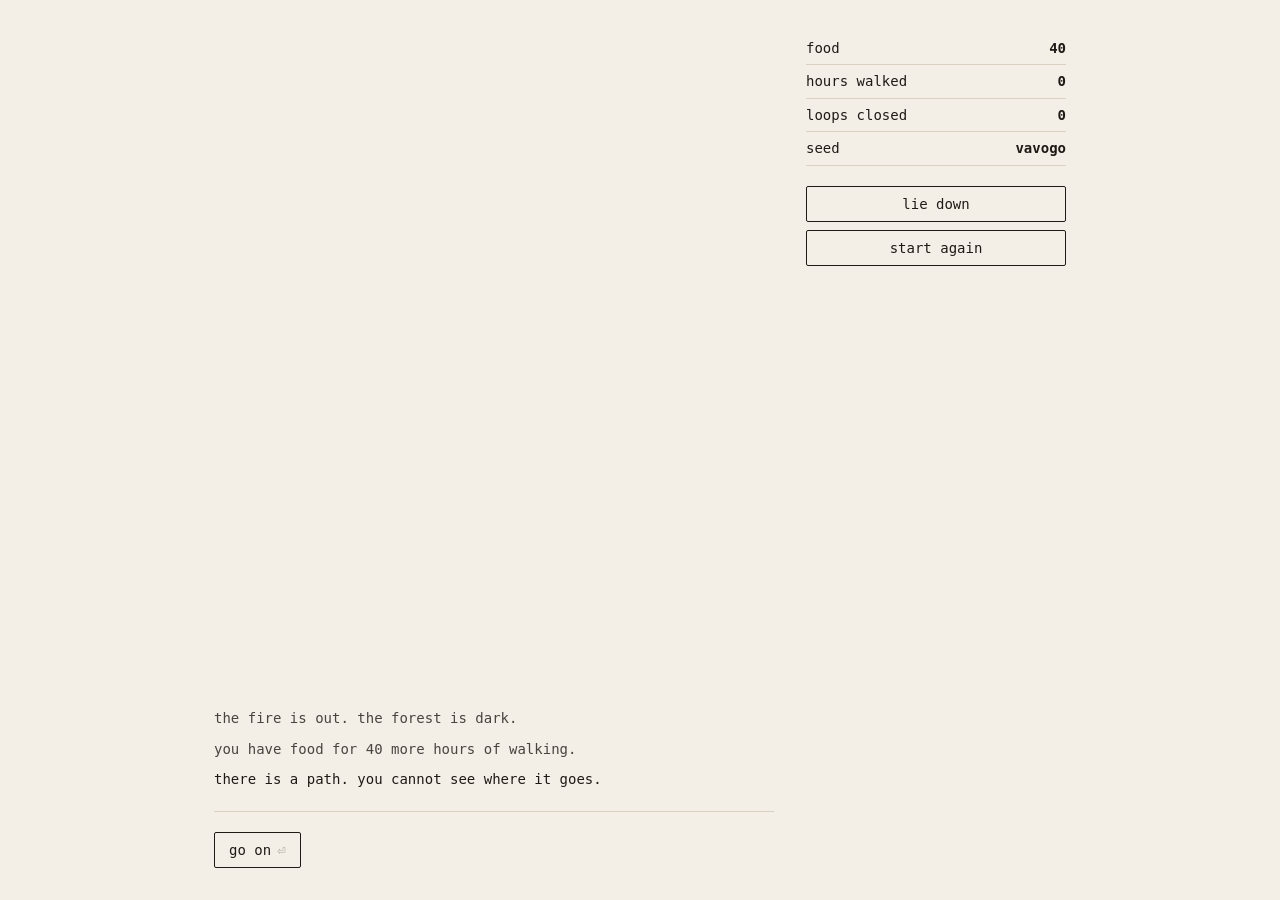
==== index.html @ b6fb8c88 "Walk in the dark first, and decide the world at camp Replaces the grid game. The player no longer ha" ====
<!doctype html>
<html lang="en">
<head>
<meta charset="utf-8">
<meta name="viewport" content="width=device-width, initial-scale=1, viewport-fit=cover, maximum-scale=1">
<title>A Twisting Forest</title>
<meta name="description" content="You walk in the dark until the paths start repeating. What you agree to becomes the shape of the world.">
<meta name="theme-color" content="#f4efe6">
<meta name="mobile-web-app-capable" content="yes">
<meta name="apple-mobile-web-app-capable" content="yes">
<meta name="apple-mobile-web-app-title" content="Twisting Forest">
<link rel="manifest" href="manifest.webmanifest">
<link rel="icon" href="icon.svg" type="image/svg+xml">
<link rel="apple-touch-icon" href="icon.svg">
<link rel="stylesheet" href="style.css">
</head>
<body>
<main id="game">
  <section id="left">
    <section id="log" aria-live="polite"></section>
    <section id="act"></section>
  </section>
  <aside id="side">
    <section id="mapwrap" hidden>
      <canvas id="sketch"></canvas>
      <p class="cap">what you remember</p>
    </section>
    <div class="stat"><span>food</span><b id="supplies"></b></div>
    <div class="stat"><span>hours walked</span><b id="steps"></b></div>
    <div class="stat"><span>loops closed</span><b id="loops"></b></div>
    <div class="stat"><span>seed</span><b id="seed"></b></div>
    <div class="buttons">
      <button id="map" hidden>the map</button>
      <button id="lie-down">lie down</button>
      <button id="new-world">start again</button>
    </div>
  </aside>
</main>
<div id="overlay" hidden>
  <div id="stage">
    <canvas id="pieces"></canvas>
    <canvas id="solid" hidden></canvas>
    <canvas id="finalmap" hidden></canvas>
    <p id="stage-hint"></p>
  </div>
  <section id="reveal" hidden>
    <h1>the world</h1>
    <p id="reveal-name"></p>
    <p id="reveal-detail"></p>
    <p id="reveal-stats"></p>
    <div class="buttons">
      <button data-view="pieces">the pieces</button>
      <button data-view="solid">the world</button>
      <button data-view="finalmap">your map</button>
    </div>
    <div class="buttons">
      <button id="again">begin again</button>
      <button id="same">same seed</button>
    </div>
  </section>
</div>
<script type="module" src="src/main.js"></script>
</body>
</html>
---- style.css ----
:root {
  --paper: #f4efe6; --ink: #1e1a16; --faint: #a89f92; --rule: #d9d0c1;
  --safe: env(safe-area-inset-bottom, 0px);
}
* { box-sizing: border-box; }
[hidden] { display: none !important; }
html, body {
  margin: 0; min-height: 100%; background: var(--paper); color: var(--ink);
  font: 14px/1.6 "DejaVu Sans Mono", Menlo, Consolas, monospace;
  -webkit-text-size-adjust: 100%; overscroll-behavior: none;
}
button {
  font: inherit; background: none; border: 1px solid var(--ink); color: var(--ink);
  padding: 6px 14px; cursor: pointer; border-radius: 2px;
  touch-action: manipulation; -webkit-tap-highlight-color: transparent;
}
button:active { background: var(--ink); color: var(--paper); }
@media (hover: hover) { button:hover { background: var(--ink); color: var(--paper); } }
button[disabled] { opacity: .4; cursor: default; }
.key { color: var(--faint); margin-left: 6px; }
button:hover .key, button:active .key { color: var(--paper); }
.cap { color: var(--faint); text-align: center; margin: 6px 0 0; font-size: 12px; }

#game { display: grid; grid-template-columns: minmax(0, 560px) 260px; gap: 32px;
  padding: 32px; height: 100vh; justify-content: center; align-items: stretch; }
#left { min-width: 0; display: flex; flex-direction: column; min-height: 0; }
/* the log fills what is left and spills off the top, so the newest line is
   always the one at the bottom and the buttons never get pushed away */
#log { flex: 1 1 auto; min-height: 0; overflow: hidden; display: flex;
  flex-direction: column; gap: 8px; justify-content: flex-end;
  padding-bottom: 20px; border-bottom: 1px solid var(--rule); }
#log p { margin: 0; }
#log p:nth-last-child(n+2) { opacity: .8; }
#log p:nth-last-child(n+5) { opacity: .55; }
#log p:nth-last-child(n+9) { opacity: .32; }
#log p:nth-last-child(n+14) { opacity: .16; }
#act { flex: 0 0 auto; display: flex; flex-wrap: wrap; gap: 10px; padding-top: 20px; }
#act .ask { flex-basis: 100%; margin: 0 0 4px; }

#side { overflow-y: auto; max-height: 100%; }
#side .stat { display: flex; justify-content: space-between;
  border-bottom: 1px solid var(--rule); padding: 5px 0; }
#side .buttons { display: flex; flex-direction: column; gap: 8px; margin-top: 20px; }
#mapwrap { margin-bottom: 20px; }
#sketch { display: block; border: 1px solid var(--rule); max-width: 100%; }

#overlay { position: fixed; inset: 0; background: var(--paper); display: grid;
  grid-template-columns: minmax(0, 1fr) 380px; align-items: center; gap: 32px;
  padding: 32px; overflow: auto; }
#stage { position: relative; display: grid; place-items: center; min-width: 0; }
#pieces, #solid, #finalmap { display: block; margin: 0 auto; max-width: 100%;
  grid-area: 1 / 1; }
#solid { touch-action: none; cursor: grab; }
#solid:active { cursor: grabbing; }
#stage-hint { grid-area: 2 / 1; margin: 10px 0 0; color: var(--faint); text-align: center; }
@keyframes fade-in { from { opacity: 0; } to { opacity: 1; } }
#reveal { animation: fade-in .9s ease both; }
@media (prefers-reduced-motion: reduce) { #reveal { animation-duration: .01s; } }
#reveal h1 { font-size: 16px; margin: 0 0 14px; }
#reveal p { margin: 0 0 14px; }
#reveal .buttons { display: flex; flex-wrap: wrap; gap: 8px; margin-top: 18px; }
#reveal .buttons button { flex: 1; min-width: 110px; }
#reveal .buttons button[aria-pressed="true"] { background: var(--ink); color: var(--paper); }

@media (max-width: 900px) {
  /* let the page scroll rather than squeezing the log to nothing once the
     map is open */
  #game { grid-template-columns: minmax(0, 1fr); grid-template-rows: auto auto; gap: 16px;
    padding: 16px; padding-bottom: calc(16px + var(--safe)); height: auto; min-height: 100dvh; }
  #left { min-height: 0; }
  #log { flex: 0 0 auto; height: 46vh; }
  #side { overflow-y: visible; max-height: none; }
  #sketch { margin: 0 auto; }
  #side .buttons { flex-direction: row; flex-wrap: wrap; }
  #side .buttons button { flex: 1; min-width: 110px; }
  #overlay { grid-template-columns: minmax(0, 1fr); align-content: start; gap: 18px;
    padding: 16px; padding-bottom: calc(16px + var(--safe)); }
}
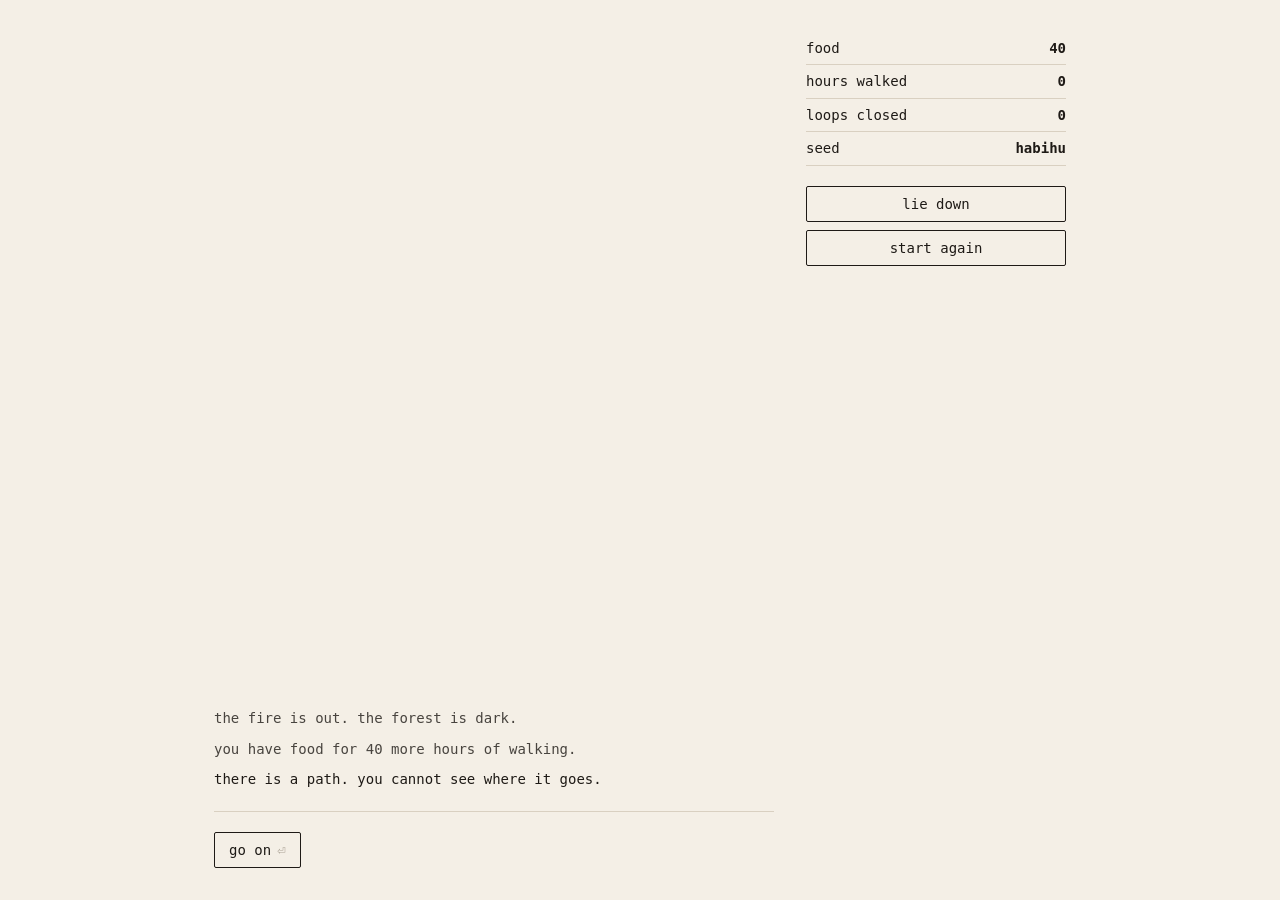
==== commit 531bb6f5: "Draw the walk on the world: a sphere with tubes through it Two changes, and the second is what makes" ====
--- a/index.html
+++ b/index.html
@@ -38,9 +38,8 @@
 </main>
 <div id="overlay" hidden>
   <div id="stage">
-    <canvas id="pieces"></canvas>
+    <canvas id="worldmap"></canvas>
     <canvas id="solid" hidden></canvas>
-    <canvas id="finalmap" hidden></canvas>
     <p id="stage-hint"></p>
   </div>
   <section id="reveal" hidden>
@@ -49,9 +48,8 @@
     <p id="reveal-detail"></p>
     <p id="reveal-stats"></p>
     <div class="buttons">
-      <button data-view="pieces">the pieces</button>
-      <button data-view="solid">the world</button>
-      <button data-view="finalmap">your map</button>
+      <button data-view="map">the map</button>
+      <button data-view="solid">the solid</button>
     </div>
     <div class="buttons">
       <button id="again">begin again</button>
--- a/style.css
+++ b/style.css
@@ -48,7 +48,7 @@
   grid-template-columns: minmax(0, 1fr) 380px; align-items: center; gap: 32px;
   padding: 32px; overflow: auto; }
 #stage { position: relative; display: grid; place-items: center; min-width: 0; }
-#pieces, #solid, #finalmap { display: block; margin: 0 auto; max-width: 100%;
+#worldmap, #solid { display: block; margin: 0 auto; max-width: 100%;
   grid-area: 1 / 1; }
 #solid { touch-action: none; cursor: grab; }
 #solid:active { cursor: grabbing; }
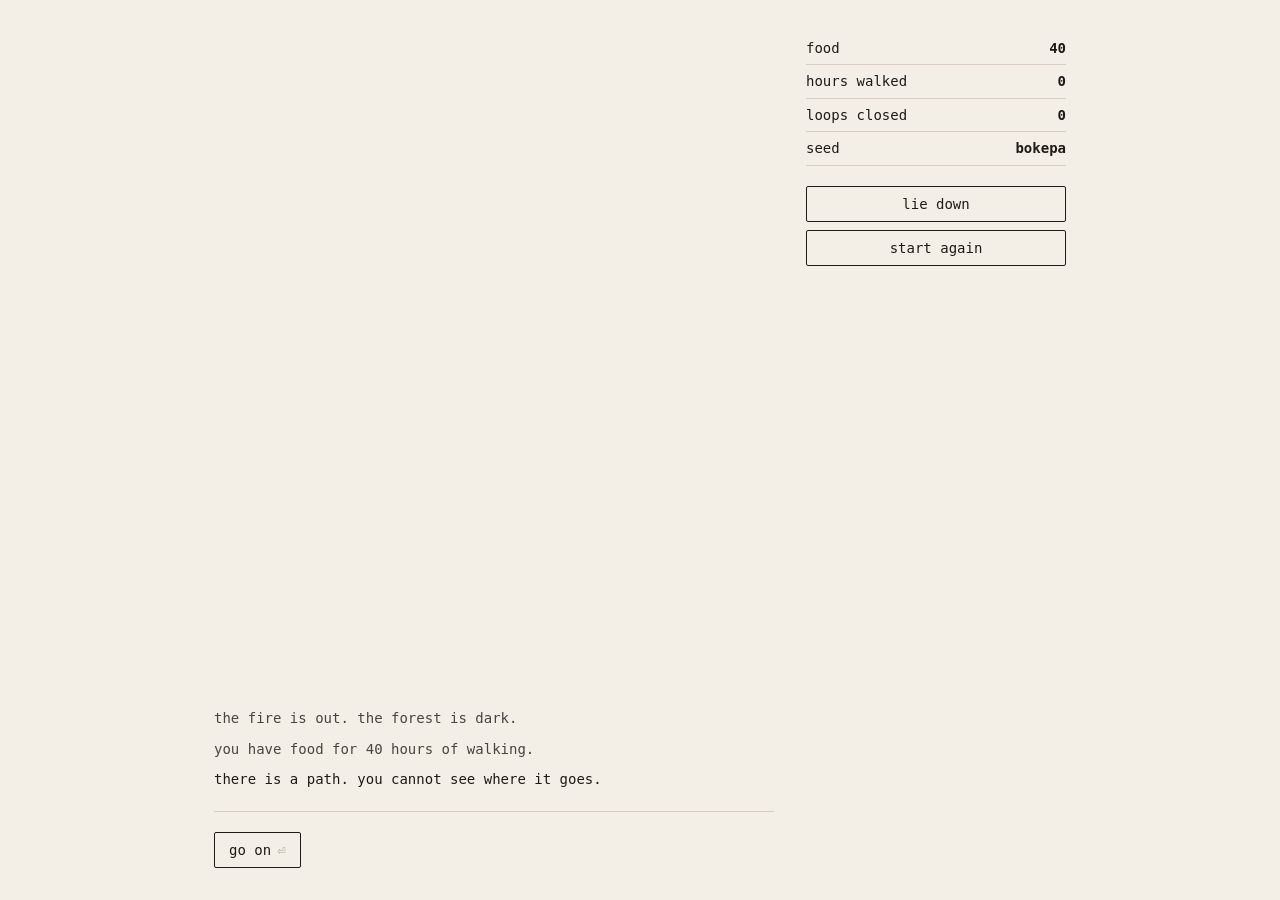
==== commit 6994e7ed: "Two loops to a handle, one material, and the walk drawn on the solid Closing a loop no longer always" ====
--- a/index.html
+++ b/index.html
@@ -50,6 +50,7 @@
     <div class="buttons">
       <button data-view="map">the map</button>
       <button data-view="solid">the solid</button>
+      <button id="walk" hidden>hide the walk</button>
     </div>
     <div class="buttons">
       <button id="again">begin again</button>
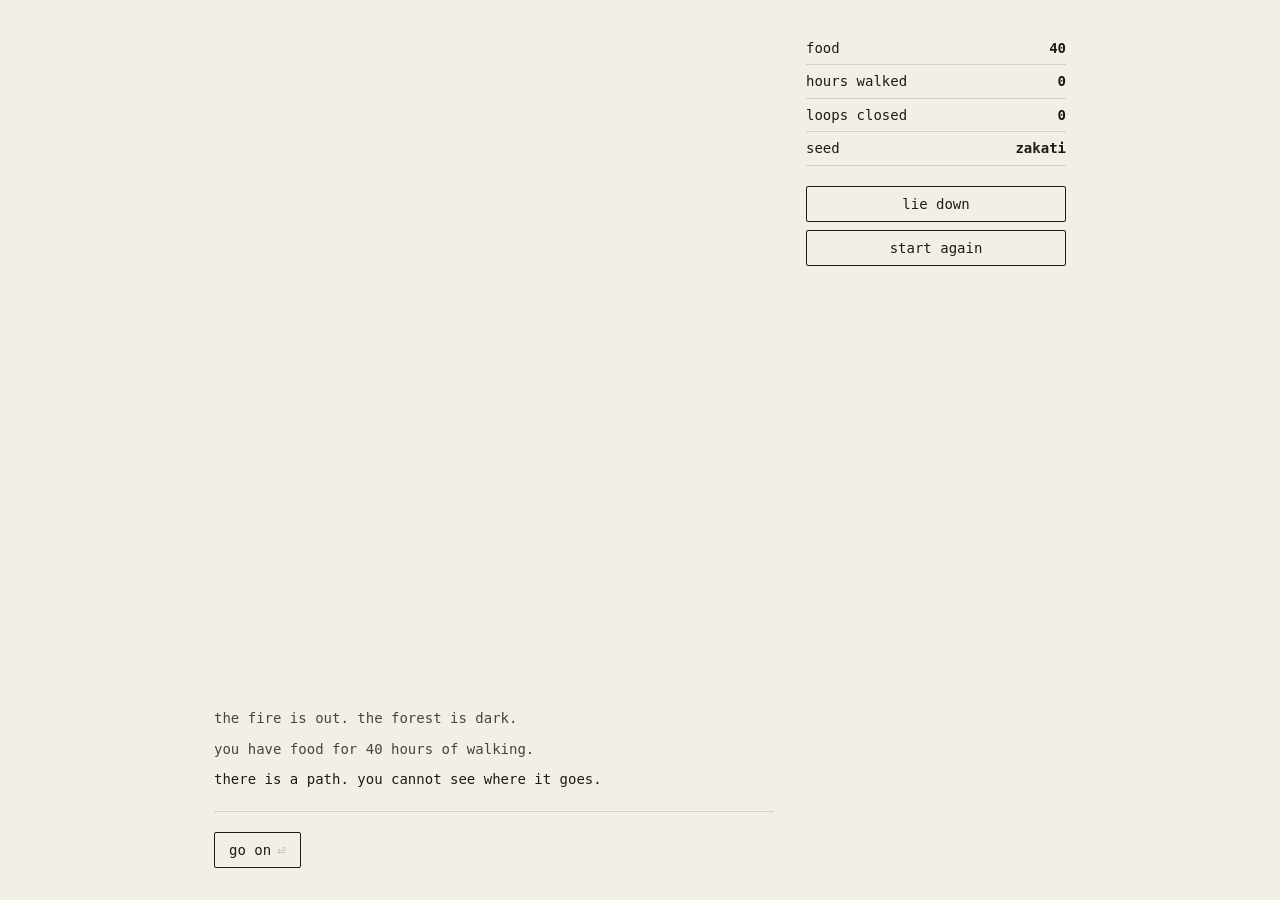
==== commit 4d33c4ae: "Cut the world open into a net, and roll it back up There was no net, which is why there was nothing " ====
--- a/index.html
+++ b/index.html
@@ -51,6 +51,7 @@
       <button data-view="map">the map</button>
       <button data-view="solid">the solid</button>
       <button id="walk" hidden>hide the walk</button>
+      <button id="roll" hidden>unroll the net</button>
     </div>
     <div class="buttons">
       <button id="again">begin again</button>
--- a/style.css
+++ b/style.css
@@ -17,6 +17,10 @@
 button:active { background: var(--ink); color: var(--paper); }
 @media (hover: hover) { button:hover { background: var(--ink); color: var(--paper); } }
 button[disabled] { opacity: .4; cursor: default; }
+/* a way already walked: you would remember, so it is not hidden */
+button.known { border-style: dashed; color: var(--faint); border-color: var(--faint); }
+button.known:active { background: var(--faint); color: var(--paper); }
+@media (hover: hover) { button.known:hover { background: var(--faint); color: var(--paper); } }
 .key { color: var(--faint); margin-left: 6px; }
 button:hover .key, button:active .key { color: var(--paper); }
 .cap { color: var(--faint); text-align: center; margin: 6px 0 0; font-size: 12px; }
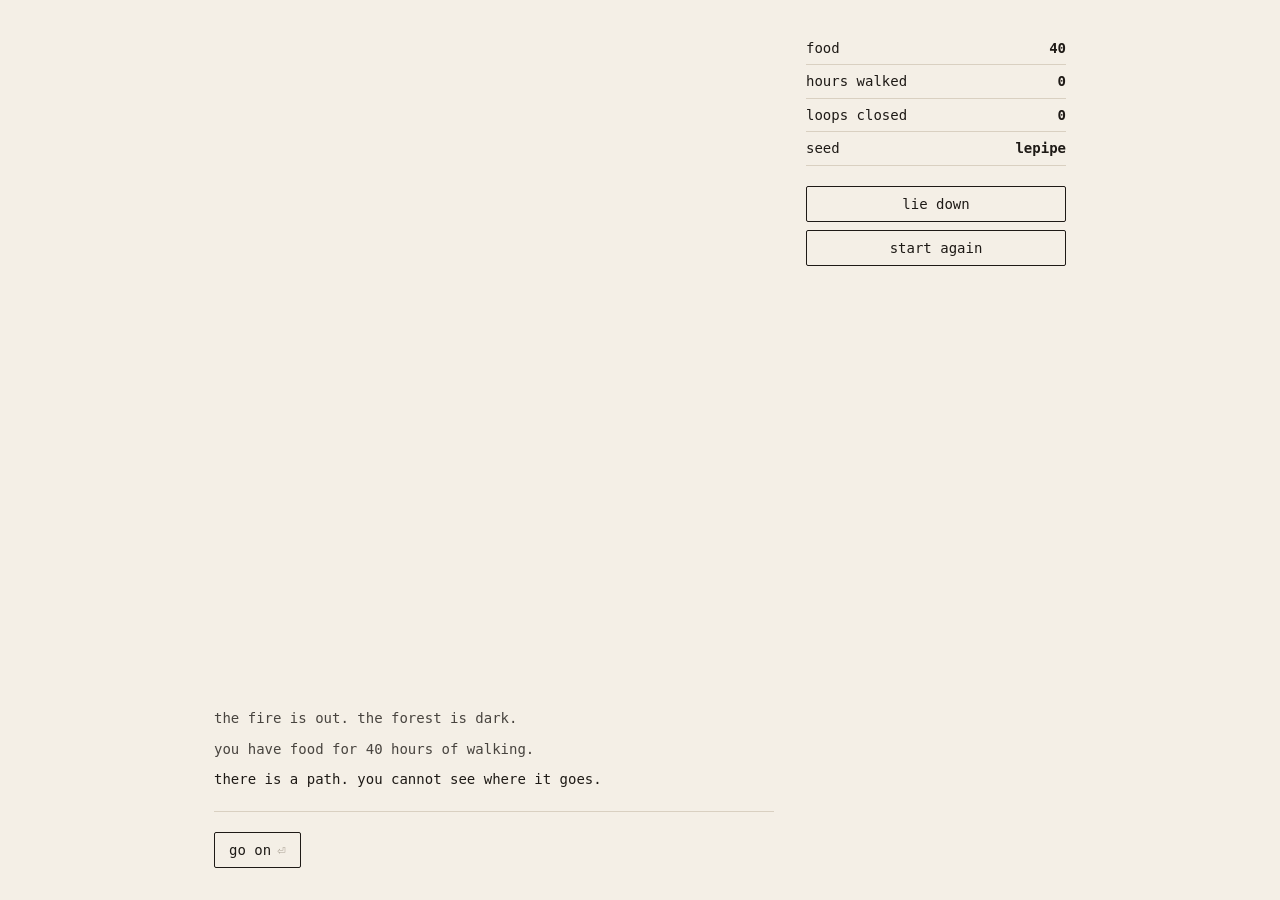
==== commit 67ab0fa4: "Draw the net as one connected piece A chain of polygons joined by rectangles, in the form the classi" ====
--- a/index.html
+++ b/index.html
@@ -39,6 +39,7 @@
 <div id="overlay" hidden>
   <div id="stage">
     <canvas id="worldmap"></canvas>
+    <canvas id="chainnet" hidden></canvas>
     <canvas id="solid" hidden></canvas>
     <p id="stage-hint"></p>
   </div>
@@ -49,6 +50,7 @@
     <p id="reveal-stats"></p>
     <div class="buttons">
       <button data-view="map">the map</button>
+      <button data-view="net">the net</button>
       <button data-view="solid">the solid</button>
       <button id="walk" hidden>hide the walk</button>
       <button id="roll" hidden>unroll the net</button>
--- a/style.css
+++ b/style.css
@@ -52,7 +52,7 @@
   grid-template-columns: minmax(0, 1fr) 380px; align-items: center; gap: 32px;
   padding: 32px; overflow: auto; }
 #stage { position: relative; display: grid; place-items: center; min-width: 0; }
-#worldmap, #solid { display: block; margin: 0 auto; max-width: 100%;
+#worldmap, #chainnet, #solid { display: block; margin: 0 auto; max-width: 100%;
   grid-area: 1 / 1; }
 #solid { touch-action: none; cursor: grab; }
 #solid:active { cursor: grabbing; }
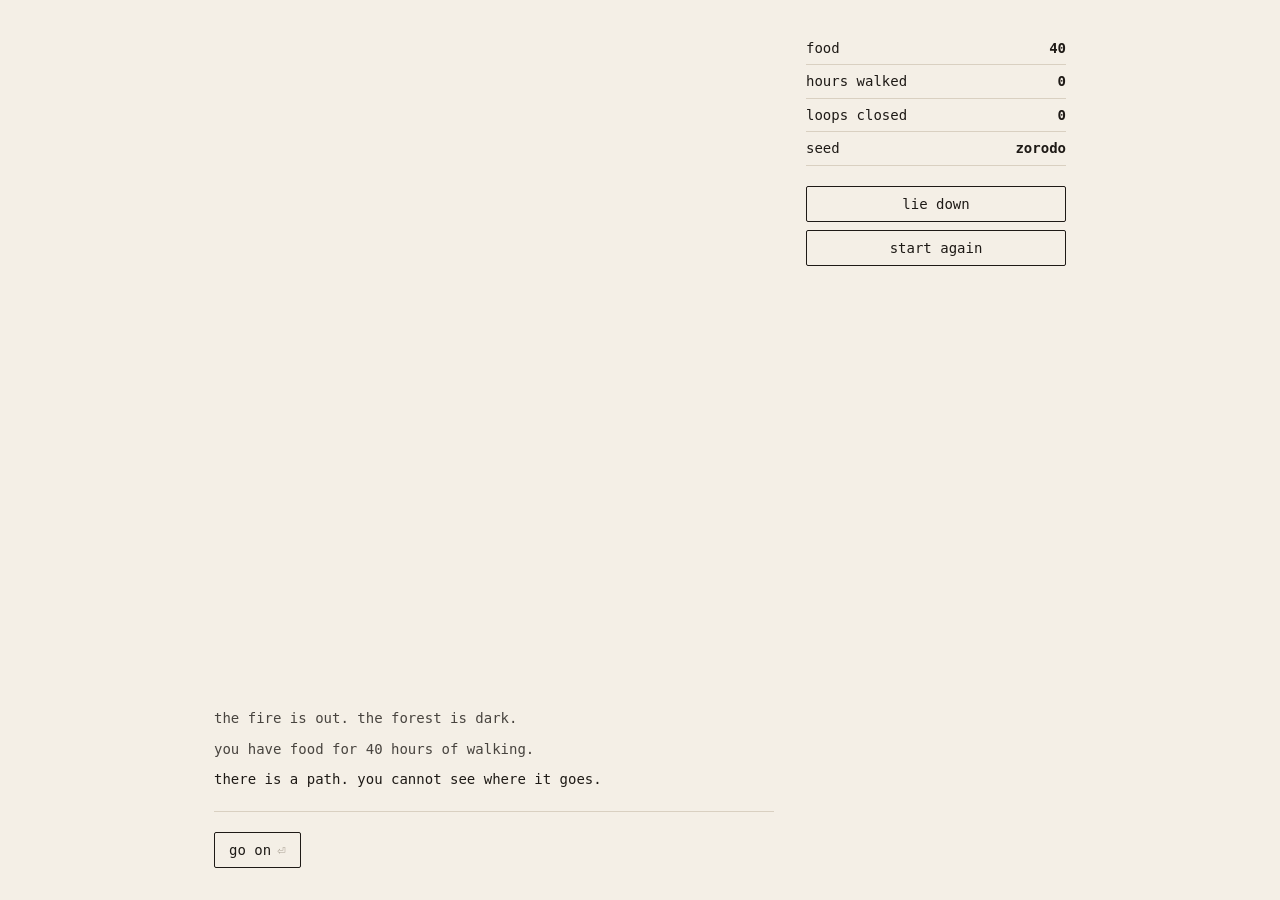
==== commit 2b0f7389: "Assemble the chain: the net that rolls up Handles in a row with a cylinder between each pair, as one" ====
--- a/index.html
+++ b/index.html
@@ -39,7 +39,7 @@
 <div id="overlay" hidden>
   <div id="stage">
     <canvas id="worldmap"></canvas>
-    <canvas id="chainnet" hidden></canvas>
+    <canvas id="netsolid" hidden></canvas>
     <canvas id="solid" hidden></canvas>
     <p id="stage-hint"></p>
   </div>
--- a/style.css
+++ b/style.css
@@ -52,10 +52,10 @@
   grid-template-columns: minmax(0, 1fr) 380px; align-items: center; gap: 32px;
   padding: 32px; overflow: auto; }
 #stage { position: relative; display: grid; place-items: center; min-width: 0; }
-#worldmap, #chainnet, #solid { display: block; margin: 0 auto; max-width: 100%;
+#worldmap, #netsolid, #solid { display: block; margin: 0 auto; max-width: 100%;
   grid-area: 1 / 1; }
-#solid { touch-action: none; cursor: grab; }
-#solid:active { cursor: grabbing; }
+#solid, #netsolid { touch-action: none; cursor: grab; }
+#solid:active, #netsolid:active { cursor: grabbing; }
 #stage-hint { grid-area: 2 / 1; margin: 10px 0 0; color: var(--faint); text-align: center; }
 @keyframes fade-in { from { opacity: 0; } to { opacity: 1; } }
 #reveal { animation: fade-in .9s ease both; }
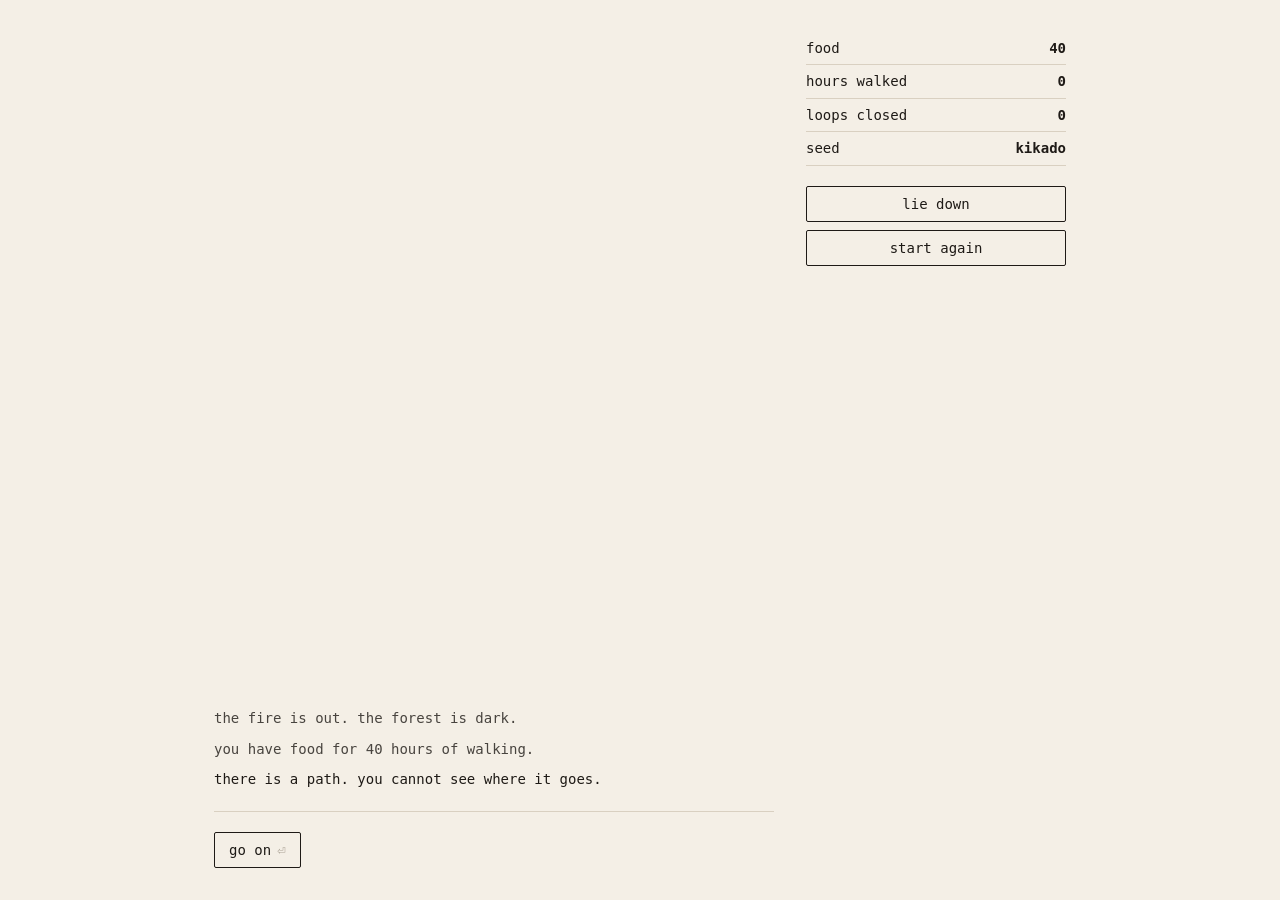
==== commit 1dae8188: "The chain is the world now, and it rolls up the way it should The capsule with tubes bolted on is go" ====
--- a/index.html
+++ b/index.html
@@ -40,7 +40,6 @@
   <div id="stage">
     <canvas id="worldmap"></canvas>
     <canvas id="netsolid" hidden></canvas>
-    <canvas id="solid" hidden></canvas>
     <p id="stage-hint"></p>
   </div>
   <section id="reveal" hidden>
@@ -51,8 +50,6 @@
     <div class="buttons">
       <button data-view="map">the map</button>
       <button data-view="net">the net</button>
-      <button data-view="solid">the solid</button>
-      <button id="walk" hidden>hide the walk</button>
       <button id="roll" hidden>unroll the net</button>
     </div>
     <div class="buttons">
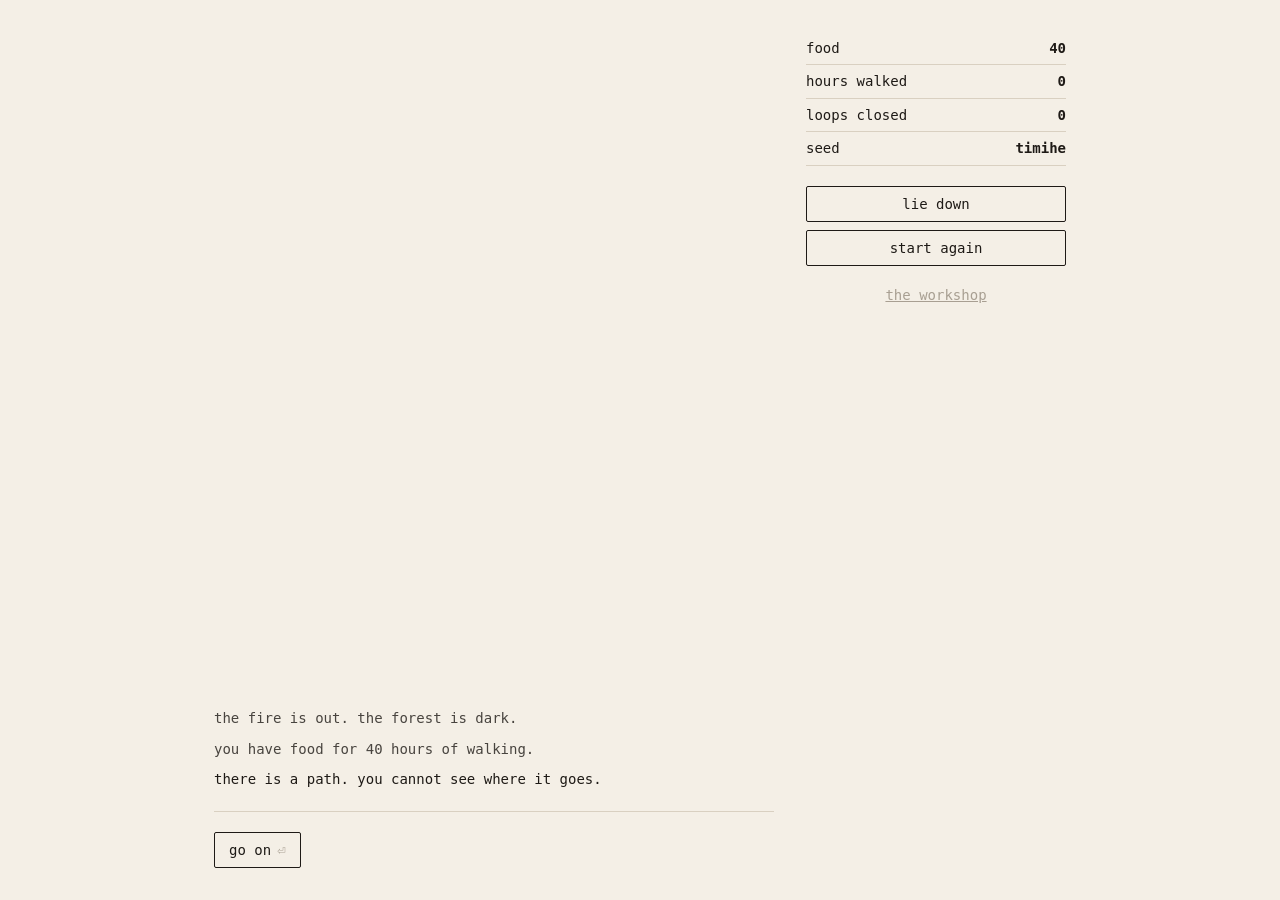
==== commit fb24a69f: "Open a workshop, and roll a rectangle up into a torus in it The roll in chain.js has never really re" ====
--- a/index.html
+++ b/index.html
@@ -34,6 +34,7 @@
       <button id="lie-down">lie down</button>
       <button id="new-world">start again</button>
     </div>
+    <p class="tab"><a href="lab.html">the workshop</a></p>
   </aside>
 </main>
 <div id="overlay" hidden>
--- a/style.css
+++ b/style.css
@@ -80,3 +80,50 @@
   #overlay { grid-template-columns: minmax(0, 1fr); align-content: start; gap: 18px;
     padding: 16px; padding-bottom: calc(16px + var(--safe)); }
 }
+
+/* ---- the workshop ---------------------------------------------------- */
+
+#tabs { display: flex; gap: 18px; padding: 14px 24px; border-bottom: 1px solid var(--rule); }
+#tabs a { color: var(--faint); text-decoration: none; padding-bottom: 2px; }
+#tabs a:hover { color: var(--ink); }
+#tabs a[aria-current="page"] { color: var(--ink); border-bottom: 1px solid var(--ink); }
+#side .tab { display: block; margin-top: 18px; text-align: center; }
+#side .tab a { color: var(--faint); }
+
+body.workshop { overflow: hidden; }
+#lab { display: grid; grid-template-columns: minmax(0, 1fr) 340px; gap: 24px;
+  padding: 24px; height: calc(100vh - 50px); }
+#lab-stage { min-width: 0; display: grid; place-items: center;
+  border: 1px solid var(--rule); border-radius: 2px; overflow: hidden; }
+#rollcanvas { display: block; touch-action: none; cursor: grab; }
+#rollcanvas:active { cursor: grabbing; }
+#lab-controls { overflow-y: auto; }
+#lab-controls h1 { font-size: 14px; margin: 0 0 10px; }
+#lab-controls .act { margin: 0 0 22px; color: var(--faint); min-height: 3em; }
+#lab-controls .ctl { margin-bottom: 20px; }
+#lab-controls label { display: block; margin-bottom: 6px; }
+#lab-controls label b { float: right; color: var(--faint); font-weight: normal; }
+#lab-controls input[type=range] { width: 100%; accent-color: var(--ink); }
+#lab-controls .buttons { display: flex; gap: 8px; margin-bottom: 22px; }
+#lab-controls .buttons button { flex: 1; }
+#lab-controls .toggles { display: flex; gap: 18px; }
+#lab-controls .toggles label { display: flex; align-items: center; gap: 6px; margin: 0; }
+#lab-controls .notes { border-top: 1px solid var(--rule); padding-top: 16px;
+  color: var(--faint); }
+#lab-controls .notes p { margin: 0 0 12px; }
+#lab-controls .notes b { font-weight: normal; }
+.pa { color: #2a7f7a; } .pb { color: #b5352c; }
+/* where each act begins, ticked on the scrubber */
+#marks { position: relative; }
+#marks::before, #marks::after { content: ""; position: absolute; top: -3px;
+  width: 1px; height: 6px; background: var(--rule); }
+#marks::before { left: var(--curl-end, 45%); }
+#marks::after { left: var(--ring-start, 55%); }
+.legend { display: flex; justify-content: space-between; color: var(--faint);
+  font-size: 12px; margin-top: 4px; }
+
+@media (max-width: 900px) {
+  body.workshop { overflow: auto; }
+  #lab { grid-template-columns: minmax(0, 1fr); height: auto; gap: 16px; padding: 16px; }
+  #lab-stage { height: 52vh; }
+}
